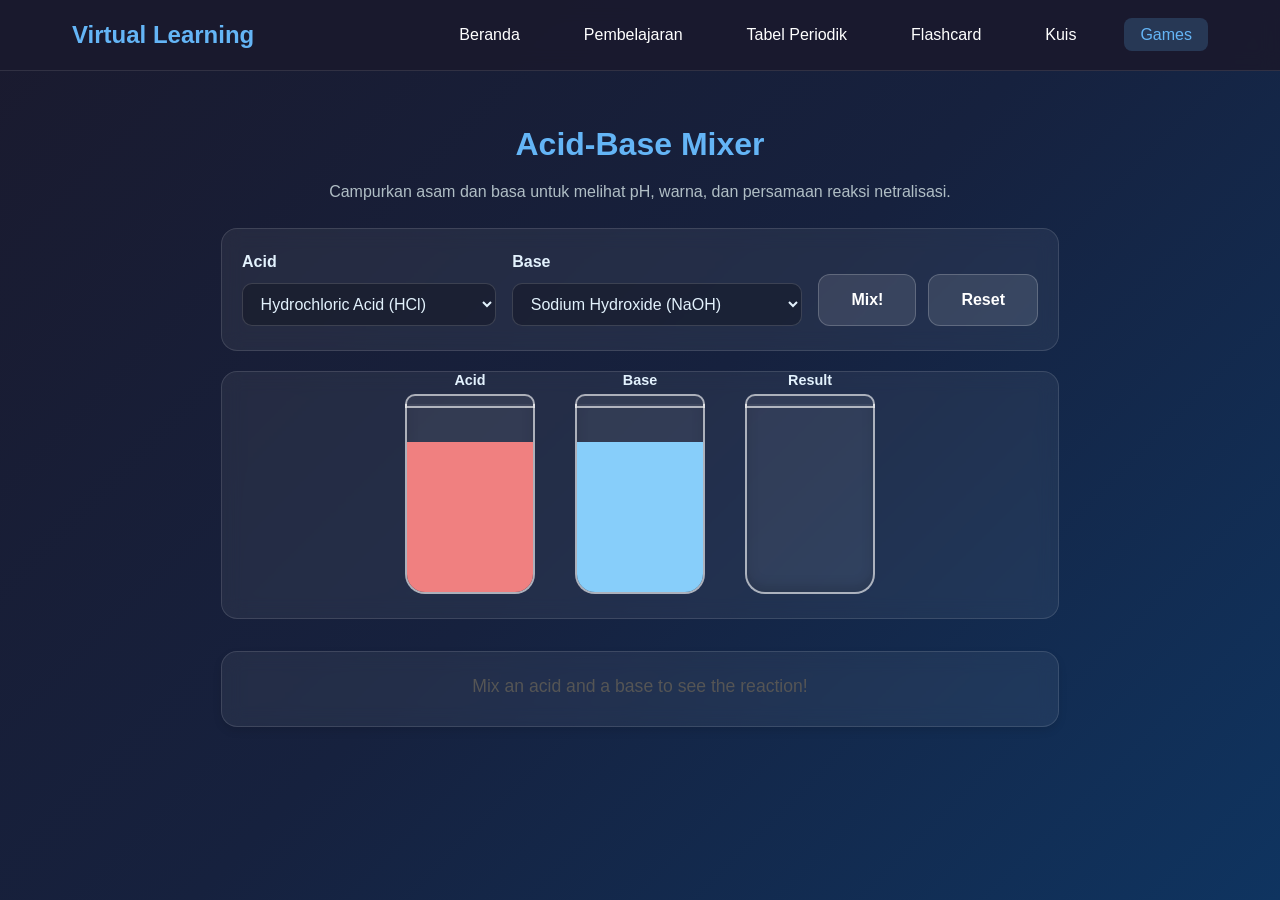
==== frontend/public/pages/acid-base-game.html @ 42b5d0f1 "feat: all" ====
<!DOCTYPE html>
<html lang="id">
<head>
  <meta charset="UTF-8"/>
  <meta name="viewport" content="width=device-width, initial-scale=1.0"/>
  <title>Acid-Base Mixer</title>
  <link rel="stylesheet" href="../styles/index.css"/>
  <link rel="stylesheet" href="../styles/acid-base-game.css"/>
</head>
<body>
  <nav class="navbar">
    <div class="nav-container">
      <h1 class="nav-logo">Virtual Learning</h1>
      <ul class="nav-menu">
        <li><a href="welcome.html" class="nav-link">Beranda</a></li>
        <li><a href="pembelajaran.html" class="nav-link">Pembelajaran</a></li>
        <li><a href="periodic_table.html" class="nav-link">Tabel Periodik</a></li>
        <li><a href="flashcard.html" class="nav-link">Flashcard</a></li>
        <li><a href="quiz.html" class="nav-link">Kuis</a></li>
        <li><a href="games.html" class="nav-link active">Games</a></li>
      </ul>
    </div>
  </nav>

  <main class="abg-container">
    <section class="abg-header">
      <h1 class="abg-title">Acid-Base Mixer</h1>
      <p class="abg-subtitle">Campurkan asam dan basa untuk melihat pH, warna, dan persamaan reaksi netralisasi.</p>
    </section>

    <section class="input-card">
      <div class="compound-input">
        <label for="acid-input">Acid</label>
        <select id="acid-input">
          <option value="HCl">Hydrochloric Acid (HCl)</option>
          <option value="HBr">Hydrobromic Acid (HBr)</option>
          <option value="HNO3">Nitric Acid (H&#8322;NO&#8323; → HNO<sub>3</sub>)</option>
          <option value="H2SO4">Sulfuric Acid (H<sub>2</sub>SO<sub>4</sub>)</option>
          <option value="H3PO4">Phosphoric Acid (H<sub>3</sub>PO<sub>4</sub>)</option>
          <option value="CH3COOH">Acetic Acid (CH&#8323;COOH)</option>
          <option value="HF">Hydrofluoric Acid (HF)</option>
          <option value="H2CO3">Carbonic Acid (H<sub>2</sub>CO<sub>3</sub>)</option>
        </select>
      </div>
      <div class="compound-input">
        <label for="base-input">Base</label>
        <select id="base-input">
          <option value="NaOH">Sodium Hydroxide (NaOH)</option>
          <option value="KOH">Potassium Hydroxide (KOH)</option>
          <option value="Ca(OH)2">Calcium Hydroxide (Ca(OH)<sub>2</sub>)</option>
          <option value="Ba(OH)2">Barium Hydroxide (Ba(OH)<sub>2</sub>)</option>
          <option value="Mg(OH)2">Magnesium Hydroxide (Mg(OH)<sub>2</sub>)</option>
          <option value="NH3">Ammonia (NH<sub>3</sub>, aq)</option>
          <option value="Na2CO3">Sodium Carbonate (Na<sub>2</sub>CO<sub>3</sub>)</option>
        </select>
      </div>
      <div class="input-actions">
        <button id="mix-button" class="btn btn-primary">Mix!</button>
        <button id="reset-button" class="btn btn-secondary">Reset</button>
      </div>
    </section>

    <section class="beakers-card">
      <div class="beaker" id="beaker-acid">
        <div class="liquid" id="liquid-acid" style="background-color: #f08080;"></div>
        <span class="label">Acid</span>
      </div>
      <div class="beaker" id="beaker-base">
        <div class="liquid" id="liquid-base" style="background-color: #87cefa;"></div>
        <span class="label">Base</span>
      </div>
      <div class="beaker result-beaker" id="beaker-result">
        <div class="liquid" id="liquid-result" style="background-color: #ccc;"></div>
        <span class="label">Result</span>
      </div>
    </section>

    <section id="result-info" class="result-info">
      <p>Mix an acid and a base to see the reaction!</p>
    </section>
  </main>

  <script src="../scripts/acid-base-game.js"></script>
</body>
</html>
---- frontend/public/styles/index.css ----
* {
  margin: 0;
  padding: 0;
  box-sizing: border-box;
}

body {
  font-family: "Segoe UI", Tahoma, Geneva, Verdana, sans-serif;
  background: linear-gradient(135deg, #1a1a2e 0%, #16213e 50%, #0f3460 100%);
  color: #ffffff;
  min-height: 100vh;
  line-height: 1.6;
}

/* Navigation Styles */
.navbar {
  background: rgba(26, 26, 46, 0.95);
  backdrop-filter: blur(10px);
  border-bottom: 1px solid rgba(255, 255, 255, 0.1);
  position: sticky;
  top: 0;
  z-index: 1000;
}

.nav-container {
  max-width: 1200px;
  margin: 0 auto;
  padding: 1rem 2rem;
  display: flex;
  justify-content: space-between;
  align-items: center;
}

.nav-logo {
  font-size: 1.5rem;
  font-weight: bold;
  color: #64b5f6;
}

.nav-menu {
  display: flex;
  list-style: none;
  gap: 2rem;
}

.nav-link {
  color: #ffffff;
  text-decoration: none;
  padding: 0.5rem 1rem;
  border-radius: 8px;
  transition: all 0.3s ease;
}

.nav-link:hover,
.nav-link.active {
  background: rgba(100, 181, 246, 0.2);
  color: #64b5f6;
}

/* Main Content */
.main-content {
  flex: 1;
}

/* Hero Section */
.hero {
  padding: 4rem 2rem;
  text-align: center;
  max-width: 1200px;
  margin: 0 auto;
}

.hero-content {
  max-width: 800px;
  margin: 0 auto;
}

.hero-title {
  font-size: 3rem;
  margin-bottom: 1rem;
  background: linear-gradient(45deg, #64b5f6, #42a5f5);
  -webkit-background-clip: text;
  -webkit-text-fill-color: transparent;
  background-clip: text;
}

.hero-subtitle {
  font-size: 1.2rem;
  margin-bottom: 2rem;
  color: #b0bec5;
  line-height: 1.8;
}

.hero-buttons {
  display: flex;
  gap: 1rem;
  justify-content: center;
  flex-wrap: wrap;
}

.btn {
  padding: 1rem 2rem;
  border: none;
  border-radius: 12px;
  font-size: 1rem;
  font-weight: 600;
  text-decoration: none;
  cursor: pointer;
  transition: all 0.3s ease;
  display: inline-block;
}

.btn {
  background: rgba(255, 255, 255, 0.1);
  color: #ffffff;
  border: 1px solid rgba(255, 255, 255, 0.2);
}

.btn:hover {
  background: rgba(255, 255, 255, 0.2);
  transform: translateY(-2px);
  box-shadow: 0 10px 30px rgba(100, 181, 246, 0.2);
  border-color: rgba(100, 181, 246, 0.3);
}

/* Features Section */
.features {
  padding: 4rem 2rem;
  background: rgba(0, 0, 0, 0.2);
}

.features-container {
  max-width: 1200px;
  margin: 0 auto;
}

.features-title {
  text-align: center;
  font-size: 2.5rem;
  margin-bottom: 3rem;
  color: #64b5f6;
}

.features-grid {
  display: grid;
  grid-template-columns: repeat(auto-fit, minmax(300px, 1fr));
  gap: 2rem;
}

.feature-card {
  background: rgba(255, 255, 255, 0.05);
  backdrop-filter: blur(10px);
  border: 1px solid rgba(255, 255, 255, 0.1);
  border-radius: 16px;
  padding: 2rem;
  text-align: center;
  transition: all 0.3s ease;
}

.feature-card:hover {
  transform: translateY(-5px);
  box-shadow: 0 10px 30px rgba(100, 181, 246, 0.2);
  border-color: rgba(100, 181, 246, 0.3);
}

.feature-icon {
  font-size: 3rem;
  margin-bottom: 1rem;
}

.feature-card h3 {
  font-size: 1.5rem;
  margin-bottom: 1rem;
  color: #64b5f6;
}

.feature-card p {
  color: #b0bec5;
  margin-bottom: 1.5rem;
  line-height: 1.6;
}

.feature-link {
  color: #64b5f6;
  text-decoration: none;
  font-weight: 600;
  padding: 0.5rem 1rem;
  border: 1px solid #64b5f6;
  border-radius: 8px;
  transition: all 0.3s ease;
  display: inline-block;
}

.feature-link:hover {
  background: #64b5f6;
  color: #ffffff;
}

/* Footer */
.footer {
  background: rgba(26, 26, 46, 0.95);
  border-top: 1px solid rgba(255, 255, 255, 0.1);
  padding: 2rem;
  text-align: center;
}

.footer-content {
  max-width: 1200px;
  margin: 0 auto;
  color: #b0bec5;
}

/* Responsive Design */
@media (max-width: 768px) {
  .nav-container {
    flex-direction: column;
    gap: 1rem;
  }

  .nav-menu {
    gap: 1rem;
  }

  .hero-title {
    font-size: 2rem;
  }

  .hero-buttons {
    flex-direction: column;
    align-items: center;
  }

  .features-grid {
    grid-template-columns: 1fr;
  }
}
---- frontend/public/styles/acid-base-game.css ----
body {
  font-family: sans-serif;
  margin: 0;
  background-color: #f4f7f6;
  color: #333;
  display: flex;
  flex-direction: column;
  min-height: 100vh;
}

.header {
  background-color: #2c3e50;
  color: #ecf0f1;
  padding: 1rem 2rem;
  display: flex;
  justify-content: space-between;
  align-items: center;
  box-shadow: 0 2px 4px rgba(0, 0, 0, 0.1);
}

.header h1 {
  margin: 0;
  font-size: 1.8rem;
}

.header nav a {
  color: #ecf0f1;
  text-decoration: none;
  font-weight: bold;
  padding: 0.5rem 1rem;
  border-radius: 5px;
  transition: background-color 0.3s ease;
}

.header nav a:hover {
  background-color: #34495e;
}

.container {
  flex: 1;
  display: flex;
  flex-direction: column;
  align-items: center;
  padding: 2rem;
  max-width: 1000px;
  margin: 2rem auto;
  gap: 2rem;
}

.input-section {
  display: flex;
  gap: 1.5rem;
  align-items: flex-end;
  background-color: #ffffff;
  padding: 1.5rem;
  border-radius: 10px;
  box-shadow: 0 4px 8px rgba(0, 0, 0, 0.1);
}

.compound-input {
  display: flex;
  flex-direction: column;
  gap: 0.5rem;
}

.compound-input label {
  font-weight: bold;
  color: #2c3e50;
}

.compound-input select {
  padding: 0.6rem;
  border: 1px solid #ccc;
  border-radius: 5px;
  font-size: 1rem;
  min-width: 180px;
}

.button {
  display: inline-block;
  background-color: #3498db;
  color: #ffffff;
  padding: 0.8rem 1.5rem;
  border-radius: 5px;
  text-decoration: none;
  font-weight: bold;
  transition: background-color 0.3s ease;
  border: none;
  cursor: pointer;
}

.button:hover {
  background-color: #2980b9;
}

.beaker-container {
  display: flex;
  gap: 3rem;
  align-items: flex-end;
  margin-top: 2rem;
}

.beaker {
  width: 120px;
  height: 180px;
  border: 2px solid #333;
  border-top: none;
  border-radius: 0 0 20px 20px;
  position: relative;
  display: flex;
  flex-direction: column;
  justify-content: flex-end;
  align-items: center;
  background-color: #fdfdfd;
  box-shadow: inset 0 -5px 10px rgba(0, 0, 0, 0.1);
}

.beaker::before {
  content: "";
  position: absolute;
  top: -10px;
  left: -2px;
  right: -2px;
  height: 10px;
  border: 2px solid #333;
  border-radius: 10px 10px 0 0;
  background-color: #fdfdfd;
}

.liquid {
  width: 100%;
  height: 80%; /* Initial liquid level */
  border-radius: 0 0 18px 18px;
  transition: background-color 1s ease-in-out; /* Smooth color transition */
}

.beaker .label {
  position: absolute;
  top: -30px;
  font-weight: bold;
  color: #2c3e50;
}

.result-beaker .liquid {
  height: 0; /* Initially empty */
  transition: height 1s ease-out, background-color 1s ease-in-out;
}

.result-beaker.mixed .liquid {
  height: 80%; /* Fill up after mixing */
}

.result-info {
  margin-top: 2rem;
  font-size: 1.1rem;
  text-align: center;
  background-color: #ffffff;
  padding: 1.5rem;
  border-radius: 10px;
  box-shadow: 0 4px 8px rgba(0, 0, 0, 0.1);
  min-width: 300px;
}

.result-info p {
  margin: 0;
  color: #555;
}


/* adopt dark/glass style aligned with index.css, unify buttons, and layout tweaks */

.abg-container {
  max-width: 1100px;
  margin: 0 auto;
  padding: 3rem 2rem;
}

.abg-header {
  text-align: center;
  margin-bottom: 1.5rem;
}
.abg-title {
  color: #64b5f6;
  font-size: 2rem;
  margin: 0 0 .5rem 0;
}
.abg-subtitle {
  color: #b0bec5;
  margin: 0;
}

.input-card,
.beakers-card,
.result-info {
  background: rgba(255, 255, 255, 0.06);
  border: 1px solid rgba(255, 255, 255, 0.12);
  border-radius: 16px;
  padding: 1.25rem 1.25rem 1.5rem;
  backdrop-filter: blur(10px);
  margin-bottom: 1.25rem;
}

.input-card {
  display: flex;
  gap: 1rem;
  align-items: end;
  flex-wrap: wrap;
}

.compound-input {
  display: flex;
  flex-direction: column;
  gap: 0.5rem;
  min-width: 220px;
}

.compound-input label {
  font-weight: 700;
  color: #e3f2fd;
}

.compound-input select {
  padding: 0.7rem 0.85rem;
  border-radius: 10px;
  background: rgba(0, 0, 0, 0.25);
  color: #e3f2fd;
  border: 1px solid rgba(255, 255, 255, 0.15);
  outline: none;
}

.input-actions {
  display: flex;
  gap: .75rem;
  margin-left: auto;
}

.beakers-card {
  display: flex;
  gap: 2.5rem;
  align-items: flex-end;
  justify-content: center;
  padding: 2rem 1.25rem 1.5rem;
}

.beaker {
  width: 130px;
  height: 190px;
  border: 2px solid rgba(255, 255, 255, 0.6);
  border-top: none;
  border-radius: 0 0 20px 20px;
  position: relative;
  display: flex;
  flex-direction: column;
  justify-content: flex-end;
  align-items: center;
  background: rgba(255, 255, 255, 0.07);
  box-shadow: inset 0 -6px 12px rgba(0, 0, 0, 0.15);
}

.beaker::before {
  content: "";
  position: absolute;
  top: -10px;
  left: -2px;
  right: -2px;
  height: 10px;
  border: 2px solid rgba(255, 255, 255, 0.6);
  border-radius: 10px 10px 0 0;
  background: rgba(255, 255, 255, 0.07);
}

.liquid {
  width: 100%;
  height: 80%;
  border-radius: 0 0 18px 18px;
  transition: height 1s ease, background-color 1s ease;
}

.result-beaker .liquid {
  height: 0;
}
.result-beaker.mixed .liquid {
  height: 80%;
}

.beaker .label {
  position: absolute;
  top: -35px;
  font-weight: 700;
  color: #e3f2fd;
  font-size: 0.9rem;
}

.result-info {
  color: #fff;
  line-height: 1.7;
}

.result-info .equation {
  margin-top: 0.75rem;
  padding: 0.75rem 1rem;
  background: rgba(0, 0, 0, 0.25);
  border: 1px solid rgba(255, 255, 255, 0.12);
  border-radius: 10px;
  color: #fff;
  font-weight: 600;
}

.result-info .tag {
  display: inline-block;
  padding: .25rem .5rem;
  border-radius: 999px;
  background: rgba(100, 181, 246, 0.15);
  border: 1px solid rgba(100, 181, 246, 0.35);
  color: #fff;
  margin-right: .5rem;
}
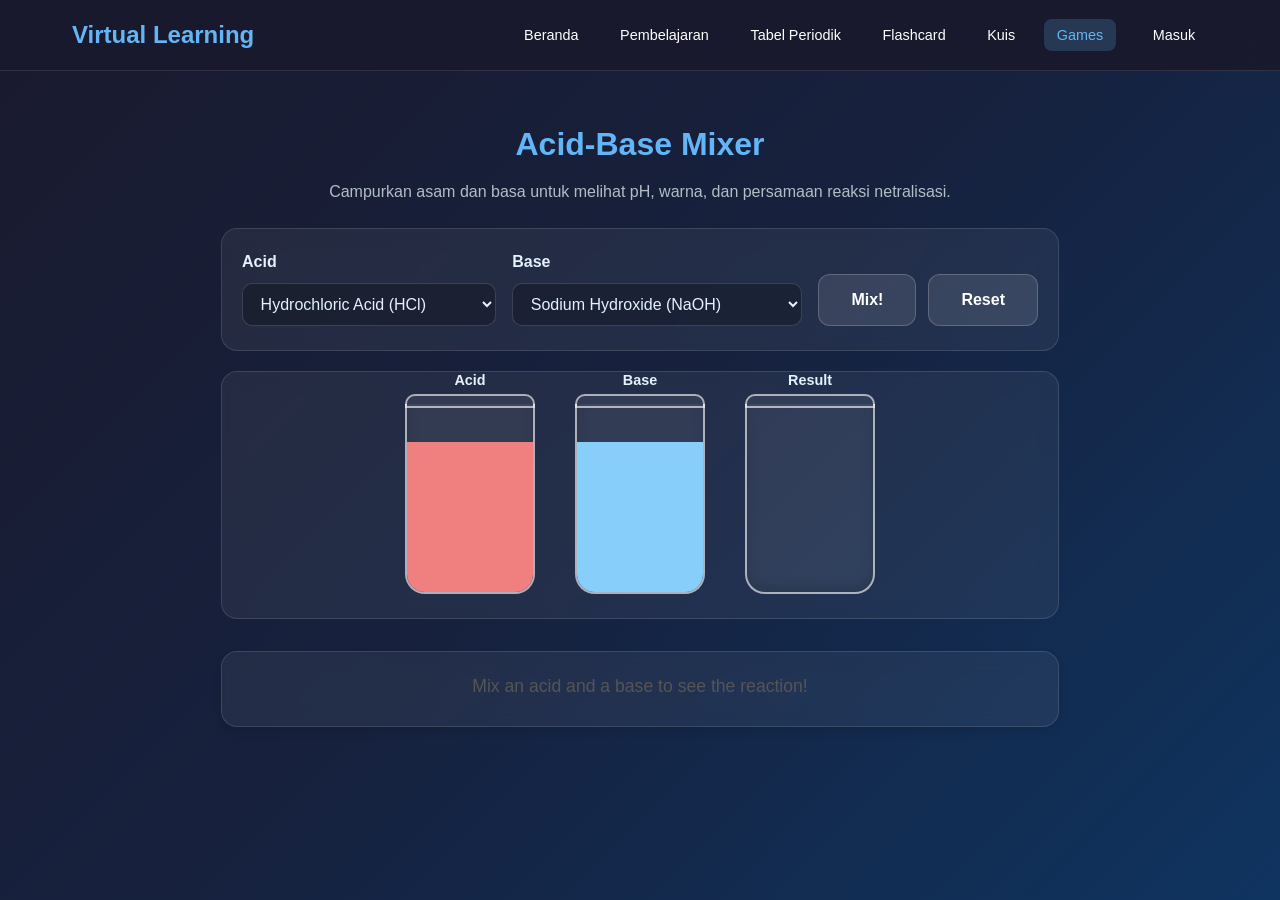
==== commit 5c37e0f1: "add backend and update frontend" ====
--- a/frontend/public/pages/acid-base-game.html
+++ b/frontend/public/pages/acid-base-game.html
@@ -18,6 +18,7 @@
         <li><a href="flashcard.html" class="nav-link">Flashcard</a></li>
         <li><a href="quiz.html" class="nav-link">Kuis</a></li>
         <li><a href="games.html" class="nav-link active">Games</a></li>
+        <li id="auth-slot"></li>
       </ul>
     </div>
   </nav>
@@ -80,6 +81,11 @@
     </section>
   </main>
 
-  <script src="../scripts/acid-base-game.js"></script>
+    <script src="../scripts/config.js"></script>
+    <script src="../scripts/api.js"></script>
+    <script src="../scripts/auth.js"></script>
+    <script src="../scripts/navbar-auth.js"></script>
+    <script src="../scripts/progress.js"></script>
+    <script src="../scripts/acid-base-game.js"></script>
 </body>
 </html>
--- a/frontend/public/styles/index.css
+++ b/frontend/public/styles/index.css
@@ -35,26 +35,111 @@
   font-size: 1.5rem;
   font-weight: bold;
   color: #64b5f6;
+  white-space: nowrap; /* Prevent logo text wrapping */
+}
+
+.nav-toggle {
+  display: none;
+  font-size: 1.5rem;
+  background: none;
+  border: none;
+  color: #e3f2fd;
+  cursor: pointer;
+  padding: 0.5rem;
 }
 
 .nav-menu {
   display: flex;
   list-style: none;
-  gap: 2rem;
+  gap: 1rem; /* Reduced from 2rem to fit more items */
+  margin: 0;
+  padding: 0;
+  white-space: nowrap; /* Prevent menu item wrapping */
 }
 
 .nav-link {
   color: #ffffff;
   text-decoration: none;
-  padding: 0.5rem 1rem;
+  padding: 0.5rem 0.8rem; /* Reduced padding to save space */
   border-radius: 8px;
   transition: all 0.3s ease;
+  font-size: 0.9rem; /* Reduced font size for compactness */
+  white-space: nowrap; /* Prevent individual link wrapping */
 }
 
 .nav-link:hover,
 .nav-link.active {
   background: rgba(100, 181, 246, 0.2);
   color: #64b5f6;
+}
+
+/* Ensure auth-slot and logout button fit */
+#auth-slot,
+#logoutBtn {
+  margin-left: 0.5rem; /* Adjusted spacing */
+}
+
+#logoutBtn {
+  background-color: #f44336;
+  color: white;
+  border: none;
+  padding: 0.4rem 0.8rem; /* Adjusted padding */
+  border-radius: 5px;
+  cursor: pointer;
+  font-size: 0.85rem; /* Reduced font size */
+  transition: background-color 0.3s ease;
+}
+
+#logoutBtn:hover {
+  background-color: #d32f2f;
+}
+
+/* Responsive Design for Mobile */
+@media (max-width: 768px) {
+  .nav-container {
+    flex-direction: column;
+    gap: 1rem;
+  }
+
+  .nav-toggle {
+    display: block;
+  }
+
+  .nav-menu {
+    flex-direction: column;
+    gap: 0.8rem;
+    position: absolute;
+    top: 100%;
+    left: 0;
+    width: 100%;
+    background-color: rgba(26, 26, 46, 0.95);
+    padding: 1rem;
+    display: none;
+    z-index: 1000;
+  }
+
+  .nav-menu.active {
+    display: flex;
+  }
+
+  .nav-link {
+    padding: 0.5rem 1rem;
+    font-size: 0.9rem;
+    width: 100%;
+    text-align: center;
+  }
+
+  #auth-slot,
+  #logoutBtn {
+    margin-left: 0;
+    width: 100%;
+    text-align: center;
+  }
+
+  #logoutBtn {
+    width: 100%;
+    margin-top: 0.5rem;
+  }
 }
 
 /* Main Content */
@@ -208,29 +293,4 @@
   max-width: 1200px;
   margin: 0 auto;
   color: #b0bec5;
-}
-
-/* Responsive Design */
-@media (max-width: 768px) {
-  .nav-container {
-    flex-direction: column;
-    gap: 1rem;
-  }
-
-  .nav-menu {
-    gap: 1rem;
-  }
-
-  .hero-title {
-    font-size: 2rem;
-  }
-
-  .hero-buttons {
-    flex-direction: column;
-    align-items: center;
-  }
-
-  .features-grid {
-    grid-template-columns: 1fr;
-  }
-}
+}
